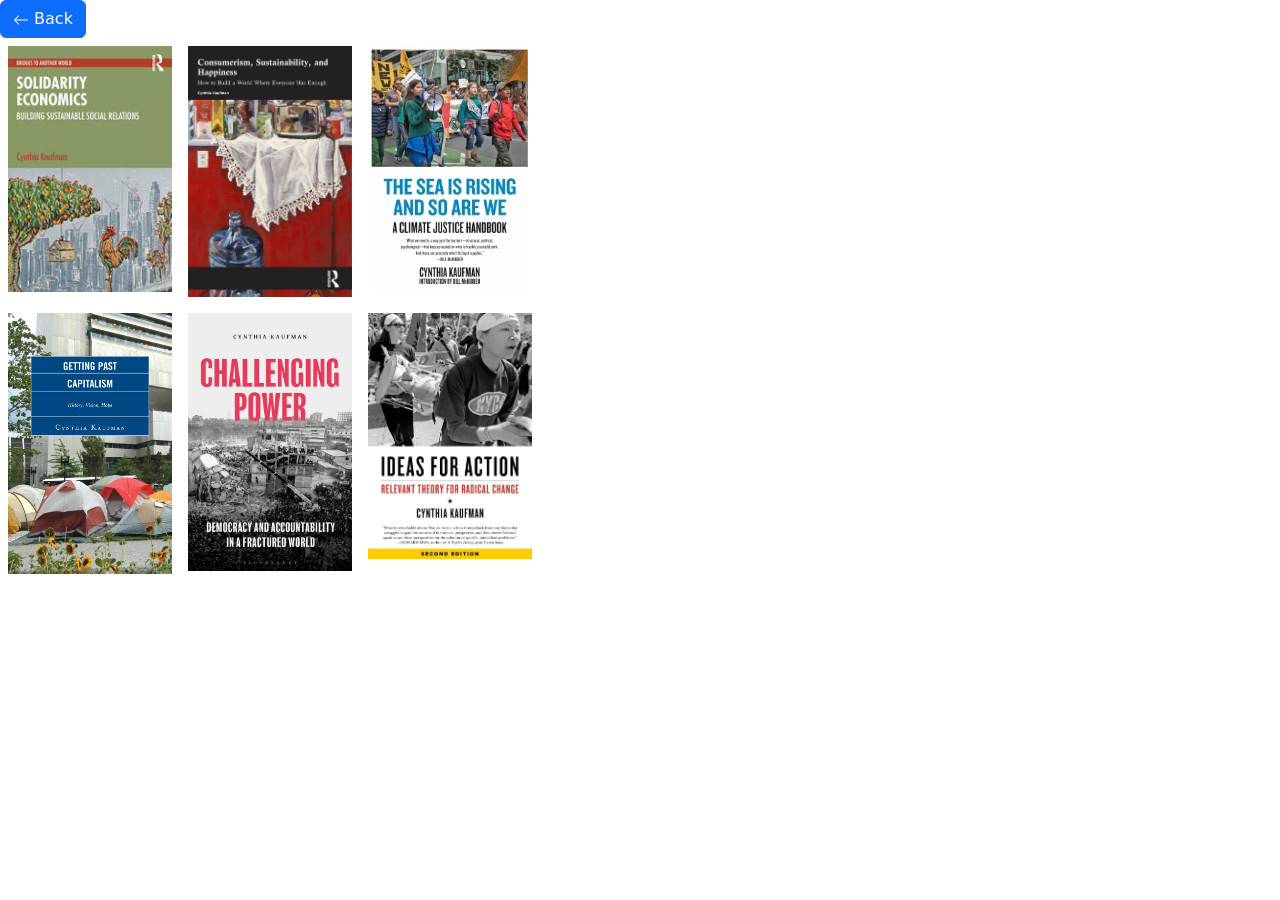
==== book_download.html @ 782a0a9b "Full download functionality" ====
<!doctype html>
<html lang="en">
  <head>
    <meta charset="UTF-8" />
    <meta name="viewport" content="width=device-width, initial-scale=1.0" />
    <base href="./">
    <title>Revolutionary Reform</title>
    <link rel="stylesheet" href="styles/book_download.css">
    <link href="https://cdn.jsdelivr.net/npm/bootstrap@5.3.8/dist/css/bootstrap.min.css" rel="stylesheet" integrity="sha384-sRIl4kxILFvY47J16cr9ZwB07vP4J8+LH7qKQnuqkuIAvNWLzeN8tE5YBujZqJLB" crossorigin="anonymous">
  </head>
  <body>
    <div class="app">
      <div>
        <a id="back" class="back btn btn-primary" href="/">
          <svg xmlns="http://www.w3.org/2000/svg" width="16" height="16" fill="currentColor" class="bi bi-arrow-left" viewBox="0 0 16 16">
            <path fill-rule="evenodd" d="M15 8a.5.5 0 0 0-.5-.5H2.707l3.147-3.146a.5.5 0 1 0-.708-.708l-4 4a.5.5 0 0 0 0 .708l4 4a.5.5 0 0 0 .708-.708L2.707 8.5H14.5A.5.5 0 0 0 15 8"/>
          </svg>
          Back
        </a>
      </div>
      <div class="gallery">
        <a id="Solidarity Economics" href="https://drive.google.com/file/d/1XU7vqC8qW_c91JIv80ijaQuFthAFgPSI/view?usp=drive_link" target="_blank">
          <img class="book_cover_img" src="assets/images/book_covers/sol-econ-cover-1.jpg">
        </a>
        <a id="Consumerism, Sustainability, and Happiness" href="https://drive.google.com/file/d/1EHiWje09WRMwKCymy2s3GuySxnihou9U/view?usp=sharing" target="_blank">
          <img class="book_cover_img" src="assets/images/book_covers/consumerism-cover-1.webp">
        </a>
        <a id="The Sea is Rising" href="https://drive.google.com/file/d/1XU7vqC8qW_c91JIv80ijaQuFthAFgPSI/view?usp=drive_link" target="_blank">
          <img class="book_cover_img" src="assets/images/book_covers/sea-is-rising-cover-3.jpg">
        </a>
        <a id="Getting Past Capitalism" href="https://drive.google.com/file/d/1f2C4Lz_-3j50qDzeWraQx49HBPxfwG-A/view?usp=sharing" target="_blank">
          <img class="book_cover_img" src="assets/images/book_covers/gpc-cover-300dpi.webp">
        </a>
        <a id="Challenging Power" href="https://drive.google.com/file/d/1VwSx1akVZAFkV0ZAskIfYkFVC9559o-1/view?usp=sharing" target="_blank">
          <img class="book_cover_img" src="assets/images/book_covers/challenging-power.png">
        </a>
        <a id="Ideas for Action" href="https://drive.google.com/file/d/1XU7vqC8qW_c91JIv80ijaQuFthAFgPSI/view?usp=drive_link" target="_blank">
          <img class="book_cover_img" src="assets/images/book_covers/ifa-second-edition-coverphoto.webp">
        </a>
      </div>
    </div>
  </body>
</html>
---- styles/book_download.css ----
.body {
  display: flex;
  background-color: #e7ffe2;
  justify-content: center;
}

.gallery {
  display: flex;
  max-width: 540px;
  flex-wrap: wrap;
}

.book_cover_img {
  max-width: 180px;
  padding: 8px;
}
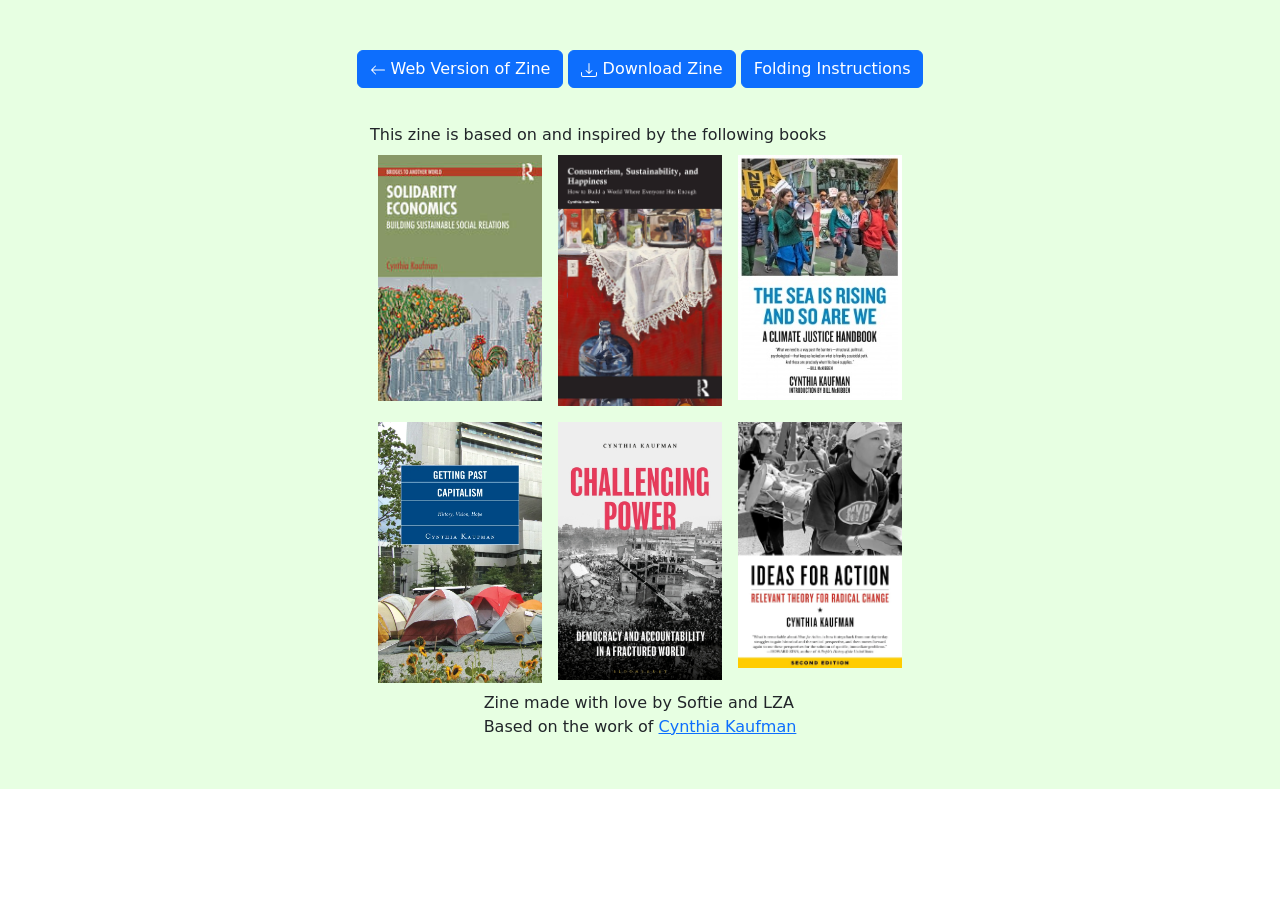
==== commit 40a095a1: "Move some controls to book-download" ====
--- a/book_download.html
+++ b/book_download.html
@@ -10,22 +10,33 @@
   </head>
   <body>
     <div class="app">
-      <div>
+      <div class="controls">
         <a id="back" class="back btn btn-primary" href="/">
           <svg xmlns="http://www.w3.org/2000/svg" width="16" height="16" fill="currentColor" class="bi bi-arrow-left" viewBox="0 0 16 16">
             <path fill-rule="evenodd" d="M15 8a.5.5 0 0 0-.5-.5H2.707l3.147-3.146a.5.5 0 1 0-.708-.708l-4 4a.5.5 0 0 0 0 .708l4 4a.5.5 0 0 0 .708-.708L2.707 8.5H14.5A.5.5 0 0 0 15 8"/>
           </svg>
-          Back
+          Web Version of Zine
+        </a>
+        <a id="download-zine" class="download-zine btn btn-primary" href="assets/pdfs/issue1.pdf" download="solidarity_economics_zine.pdf">
+          <svg xmlns="http://www.w3.org/2000/svg" width="16" height="16" fill="currentColor" class="bi bi-download" viewBox="0 0 16 16">
+            <path d="M.5 9.9a.5.5 0 0 1 .5.5v2.5a1 1 0 0 0 1 1h12a1 1 0 0 0 1-1v-2.5a.5.5 0 0 1 1 0v2.5a2 2 0 0 1-2 2H2a2 2 0 0 1-2-2v-2.5a.5.5 0 0 1 .5-.5"/>
+            <path d="M7.646 11.854a.5.5 0 0 0 .708 0l3-3a.5.5 0 0 0-.708-.708L8.5 10.293V1.5a.5.5 0 0 0-1 0v8.793L5.354 8.146a.5.5 0 1 0-.708.708z"/>
+          </svg>
+          Download Zine
+        </a>
+        <a class="btn btn-primary" href="https://plix.mit.edu/facilitator-resources/how-to-fold-a-zine" target="_blank">
+          Folding Instructions
         </a>
       </div>
       <div class="gallery">
-        <a id="Solidarity Economics" href="https://drive.google.com/file/d/1XU7vqC8qW_c91JIv80ijaQuFthAFgPSI/view?usp=drive_link" target="_blank">
+        <div>This zine is based on and inspired by the following books</div>
+        <a id="Solidarity Economics" href="https://drive.google.com/file/d/1DaebEaBwesPNZAlrIo-67Rrc8nZeJlOz/view?usp=drive_link" target="_blank">
           <img class="book_cover_img" src="assets/images/book_covers/sol-econ-cover-1.jpg">
         </a>
         <a id="Consumerism, Sustainability, and Happiness" href="https://drive.google.com/file/d/1EHiWje09WRMwKCymy2s3GuySxnihou9U/view?usp=sharing" target="_blank">
           <img class="book_cover_img" src="assets/images/book_covers/consumerism-cover-1.webp">
         </a>
-        <a id="The Sea is Rising" href="https://drive.google.com/file/d/1XU7vqC8qW_c91JIv80ijaQuFthAFgPSI/view?usp=drive_link" target="_blank">
+        <a id="The Sea is Rising" href="https://drive.google.com/file/d/1EHiWje09WRMwKCymy2s3GuySxnihou9U/view?usp=sharing" target="_blank">
           <img class="book_cover_img" src="assets/images/book_covers/sea-is-rising-cover-3.jpg">
         </a>
         <a id="Getting Past Capitalism" href="https://drive.google.com/file/d/1f2C4Lz_-3j50qDzeWraQx49HBPxfwG-A/view?usp=sharing" target="_blank">
@@ -38,6 +49,10 @@
           <img class="book_cover_img" src="assets/images/book_covers/ifa-second-edition-coverphoto.webp">
         </a>
       </div>
+      <div>
+        <div>Zine made with love by Softie and LZA</div>
+        <div>Based on the work of <a href="https://cynthiakaufman.net/" target="_blank">Cynthia Kaufman</a></div>
+      </div>
     </div>
   </body>
 </html>
--- a/styles/book_download.css
+++ b/styles/book_download.css
@@ -1,7 +1,17 @@
-.body {
+.app {
   display: flex;
   background-color: #e7ffe2;
-  justify-content: center;
+  flex-direction: column;
+  align-items: center;
+  padding: 50px;
+}
+
+.controls {
+  padding-bottom: 35px;
+}
+
+.back {
+
 }
 
 .gallery {
